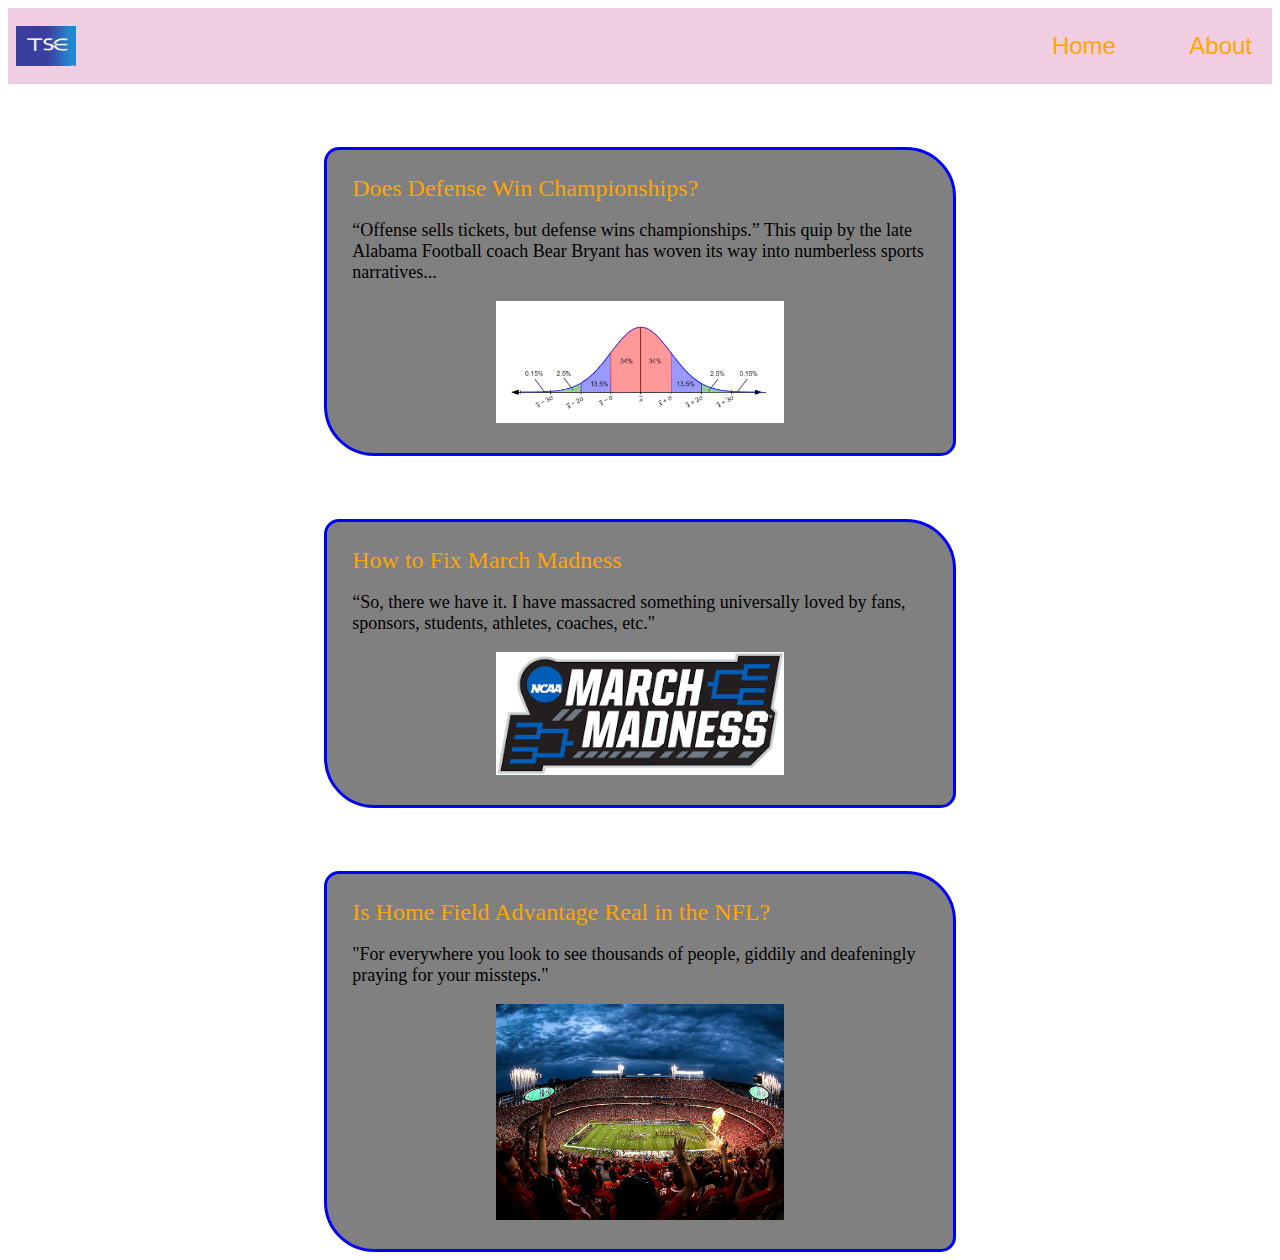
==== index.html @ 878c0d92 "Add files via upload" ====
<!DOCTYPE html>
<html lang="en">
<head>
    <meta name="viewport" content="width=device-width, initial-scale=1">
    <link rel="stylesheet" href="specon.css">
    <title>Thinking Sports Economics</title>
    <style>

    </style>
</head>
<body>

    <nav>
      <img src="TSimages/TSE Logo.png" width="60rem" height="40rem" style="margin: .5rem;"> 
        <ul class="navigationbar">
          <li><a href="index.html">Home</a></li> &nbsp;&nbsp;&nbsp;</li>
          <li><a href="TSabout.html">About</a></li></li>
        </ul>
      
    </nav>

    <div class="articlesnap">
        <div class="snapcontainer">
          <div class="articletitle">
            <a href="DoesDefenseWinChampionships.html">Does Defense Win Championships?</a>
          </div>

          <div class="articlepreview">
            <p>“Offense sells tickets, but defense wins championships.” 
                This quip by the late Alabama Football coach Bear Bryant has woven its way into numberless sports narratives...</p>
          </div>
          
          <div class="articleimage">
            <img src="TSimages/Defense5.PNG" class="previewimage">
          </div>

        </div>

    </div>


    <div class="articlesnap">
      <div class="snapcontainer">
        <div class="articletitle">
          <a href="HowToFixMarchMadness.html">How to Fix March Madness</a>
        </div>

        <div class="articlepreview">
          <p>“So, there we have it. I have massacred something universally loved by fans, sponsors, students, athletes, coaches, etc."</p>
        </div>
        
        <div class="articleimage">
          <img src="TSimages/march madness.png" class="previewimage">
        </div>

     </div>

    </div>

    <div class="articlesnap">
      <div class="snapcontainer">
        <div class="articletitle">
          <a href="IsHomeFieldAdvantageReal.html">Is Home Field Advantage Real in the NFL?</a>
        </div>

        <div class="articlepreview">
          <p>"For everywhere you look to see thousands of people, giddily and deafeningly praying for your missteps."</p>
        </div>
        
        <div class="articleimage">
          <img src="TSimages/Aarowhead-Stadium.jpg" class="previewimage">
        </div>

      </div>

  </div>


  </div>

</body>
---- specon.css ----
nav {
  display: flex;
  flex-wrap: wrap;
  align-items: center;
  background-color: #da85b669;
  justify-content: space-between;
  overflow: auto;
  font-size: x-large;
  font-family: 'Franklin Gothic Medium', 'Arial Narrow', Arial, sans-serif;
}

.articlesnap {
    display: flex;
    justify-content: space-between;
    align-items: center;
  }

.snapcontainer {
    background-color: gray;
    margin-top: 5%;
    margin-left: 25%;
    margin-right: 25%;
    padding: 2%;
    border: 1%;
    border-color: blue;
    border-style: solid;
    border-radius: 15px 50px;
}

.articletitle {
    font-size: x-large;
}

.articlepreview {
    font-size: large;
    flex: 1;
}

.previewimage {
    max-width: 100%;
    height: auto;
}

.articleimage {
    max-width: 50%;
    display: block;
    margin: 0 auto;
}

h1 {
    text-align: center;
}

.bodytext {
    margin-left: 10%;
    margin-right: 10%;
}

ul li {
    position: relative;
    margin: 0 20px;
    list-style: none;
    display: inline-block;
    padding: 0px;
}

.abouttext {
    margin-right: 10%
}

a:link {
    color:orange;
    text-decoration: none;
}

a:visited {
    color: orange;
    text-decoration: none;
}

a:hover {
    color: white;
    text-decoration: none;
}
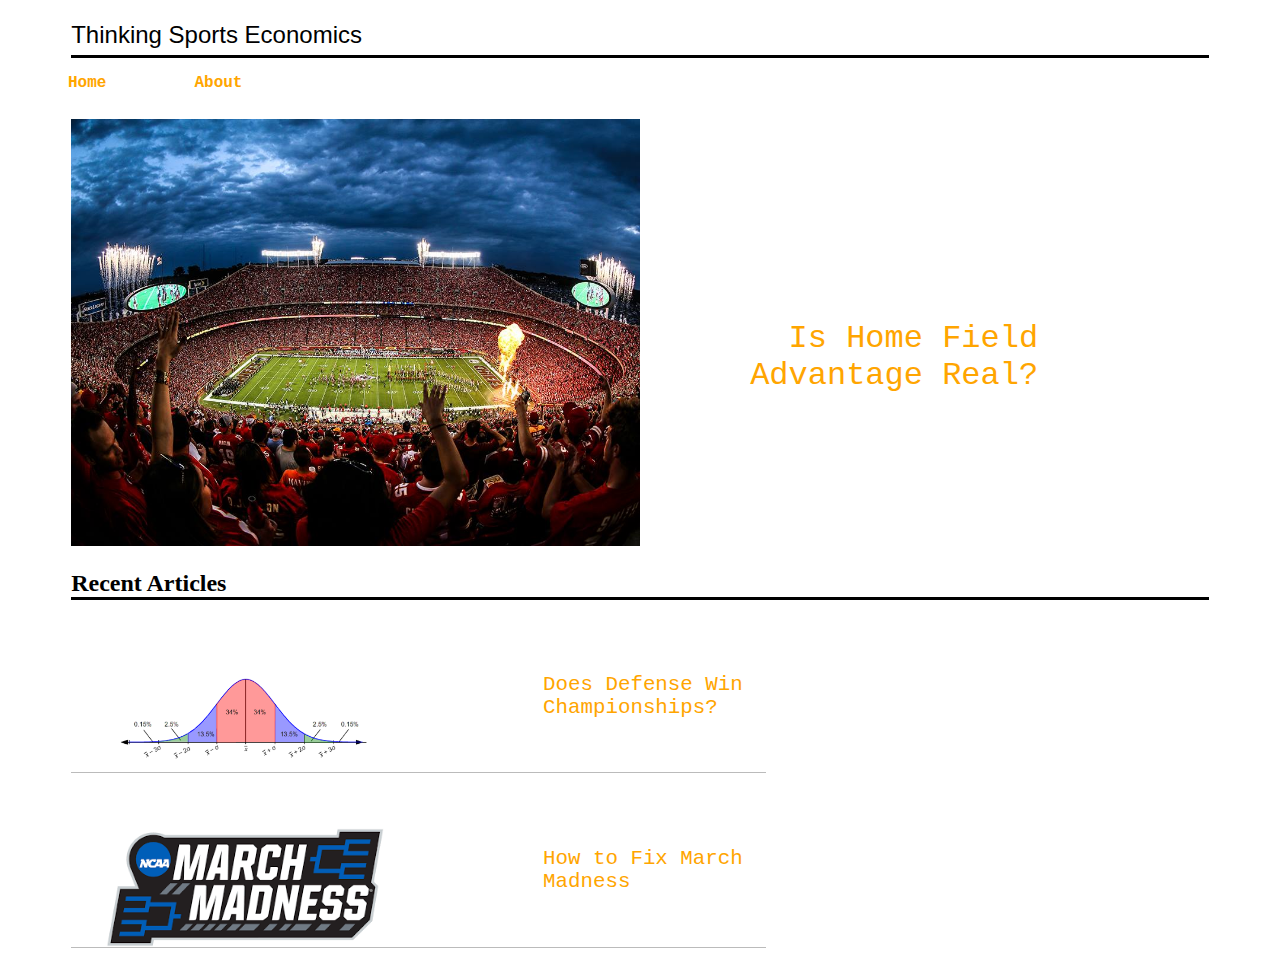
==== commit f3c0798c: "Add files via upload" ====
--- a/index.html
+++ b/index.html
@@ -10,73 +10,45 @@
 </head>
 <body>
 
-    <nav>
-      <img src="TSimages/TSE Logo.png" width="60rem" height="40rem" style="margin: .5rem;"> 
-        <ul class="navigationbar">
-          <li><a href="index.html">Home</a></li> &nbsp;&nbsp;&nbsp;</li>
-          <li><a href="TSabout.html">About</a></li></li>
-        </ul>
-      
-    </nav>
-
-    <div class="articlesnap">
-        <div class="snapcontainer">
-          <div class="articletitle">
-            <a href="DoesDefenseWinChampionships.html">Does Defense Win Championships?</a>
-          </div>
-
-          <div class="articlepreview">
-            <p>“Offense sells tickets, but defense wins championships.” 
-                This quip by the late Alabama Football coach Bear Bryant has woven its way into numberless sports narratives...</p>
-          </div>
-          
-          <div class="articleimage">
-            <img src="TSimages/Defense5.PNG" class="previewimage">
-          </div>
-
-        </div>
-
+    
+    <div class="header">
+       Thinking Sports Economics
     </div>
 
+  <nav>
+    <ul class="navigationbar">
+      <li><a href="index.html">Home</a></li> &nbsp;&nbsp;&nbsp;</li>
+      <li><a href="TSabout.html">About</a></li></li>
+    </ul>
+  </nav>
 
-    <div class="articlesnap">
-      <div class="snapcontainer">
-        <div class="articletitle">
-          <a href="HowToFixMarchMadness.html">How to Fix March Madness</a>
-        </div>
-
-        <div class="articlepreview">
-          <p>“So, there we have it. I have massacred something universally loved by fans, sponsors, students, athletes, coaches, etc."</p>
-        </div>
-        
-        <div class="articleimage">
-          <img src="TSimages/march madness.png" class="previewimage">
-        </div>
-
-     </div>
-
+    <div class="maincontainer">
+      <div class="mainimage">
+        <img src="TSimages/Aarowhead-Stadium.jpg" class="previewimage">
+      </div>
+      <div class="maintitle">
+        <a href="IsHomeFieldAdvantageReal.html">Is Home Field Advantage Real?</a>
+      </div>
+      <div class="Maintext">
+      </div>
+<br><br><br><br><br><br><br><br><br><br><br><br><br><br><br><br><br><br><br><br><br><br><br><br>
     </div>
 
-    <div class="articlesnap">
-      <div class="snapcontainer">
-        <div class="articletitle">
-          <a href="IsHomeFieldAdvantageReal.html">Is Home Field Advantage Real in the NFL?</a>
-        </div>
+<h2>Recent Articles</h2>
 
-        <div class="articlepreview">
-          <p>"For everywhere you look to see thousands of people, giddily and deafeningly praying for your missteps."</p>
-        </div>
-        
-        <div class="articleimage">
-          <img src="TSimages/Aarowhead-Stadium.jpg" class="previewimage">
-        </div>
+<div class="recentcontainer">
+    <img src="TSimages/Defense5.PNG">
+  <div class="recenttitle">
+    <a href="DoesDefenseWinChampionships.html">Does Defense Win Championships?</a>
+  </div>
+</div>
 
-      </div>
-
-  </div>
-
-
-  </div>
+<div class="recentcontainer">
+  <img src="TSimages/march madness.png">
+<div class="recenttitle">
+  <a href="HowToFixMarchMadness.html">How to Fix March Madness</a>
+</div>
+</div>
 
 </body>
 
--- a/specon.css
+++ b/specon.css
@@ -2,11 +2,77 @@
   display: flex;
   flex-wrap: wrap;
   align-items: center;
-  background-color: #da85b669;
+  justify-content: space-between;
+  overflow: auto;
+  font-family:'Courier New', Courier, monospace;
+  font-weight: 800;
+}
+
+.header {
+  display: flex;
+  flex-wrap: wrap;
+  align-items: center;
   justify-content: space-between;
   overflow: auto;
   font-size: x-large;
   font-family: 'Franklin Gothic Medium', 'Arial Narrow', Arial, sans-serif;
+  border-bottom: .2rem solid;
+  margin-left: 5%;
+  margin-right: 5%;
+  padding-bottom: .5%;
+  padding-top: 1%;
+}
+
+.maincontainer {
+  align-items: center;
+  justify-content: center;
+  margin-left: 5%;
+  margin-right: 5%;
+  display: flex;
+}
+
+.mainimage {
+    max-width: 50%;
+    float: left;
+    padding-top: 1%;
+}
+
+.maincontainer {
+    text-align:end;
+}
+
+.maintitle {
+    font-size: 200%;
+    padding-left: 5%;
+    padding-top: 5%;
+    padding-right: 15%;
+    float: left;
+    font-family: 'Courier New', Courier, monospace;
+}
+
+.recentcontainer {
+    display: flex;
+    align-items: center;
+    margin-bottom: 20px;
+    border-bottom: solid;
+    margin-right: 40%;
+    margin-left: 5%;
+    border-color: rgb(187, 187, 187);
+    border-width: .01rem;
+}
+
+.recentcontainer img {
+    max-width: 40%; /* Adjust the size as needed */
+    margin-right: 20px; /* Adjust the spacing between the image and title */
+    padding-top: 5%;
+    margin-left: 5%;
+    padding-right: 20%;
+
+}
+
+.recenttitle {
+    font-family: 'Courier New', Courier, monospace;
+    font-size: 130%;
 }
 
 .articlesnap {
@@ -49,11 +115,22 @@
 
 h1 {
     text-align: center;
+    font-family: 'Franklin Gothic Medium', 'Arial Narrow', Arial, sans-serif;
+    margin-left: 20%;
+    margin-right: 20%;
+}
+
+h2 {
+    border-bottom: solid;
+    margin-left: 5%;
+    margin-right: 5%;
 }
 
 .bodytext {
-    margin-left: 10%;
-    margin-right: 10%;
+    margin-left: 15%;
+    margin-right: 15%;
+    font-size: 120%;
+    font-family:'Segoe UI', Tahoma, Geneva, Verdana, sans-serif;
 }
 
 ul li {
@@ -65,8 +142,12 @@
 }
 
 .abouttext {
-    margin-right: 10%
+    margin-right: 10%;
+    border: solid;
+    padding-right: 2%;
 }
+
+
 
 a:link {
     color:orange;
@@ -79,6 +160,6 @@
 }
 
 a:hover {
-    color: white;
+    color: rgb(68, 128, 151);
     text-decoration: none;
 }